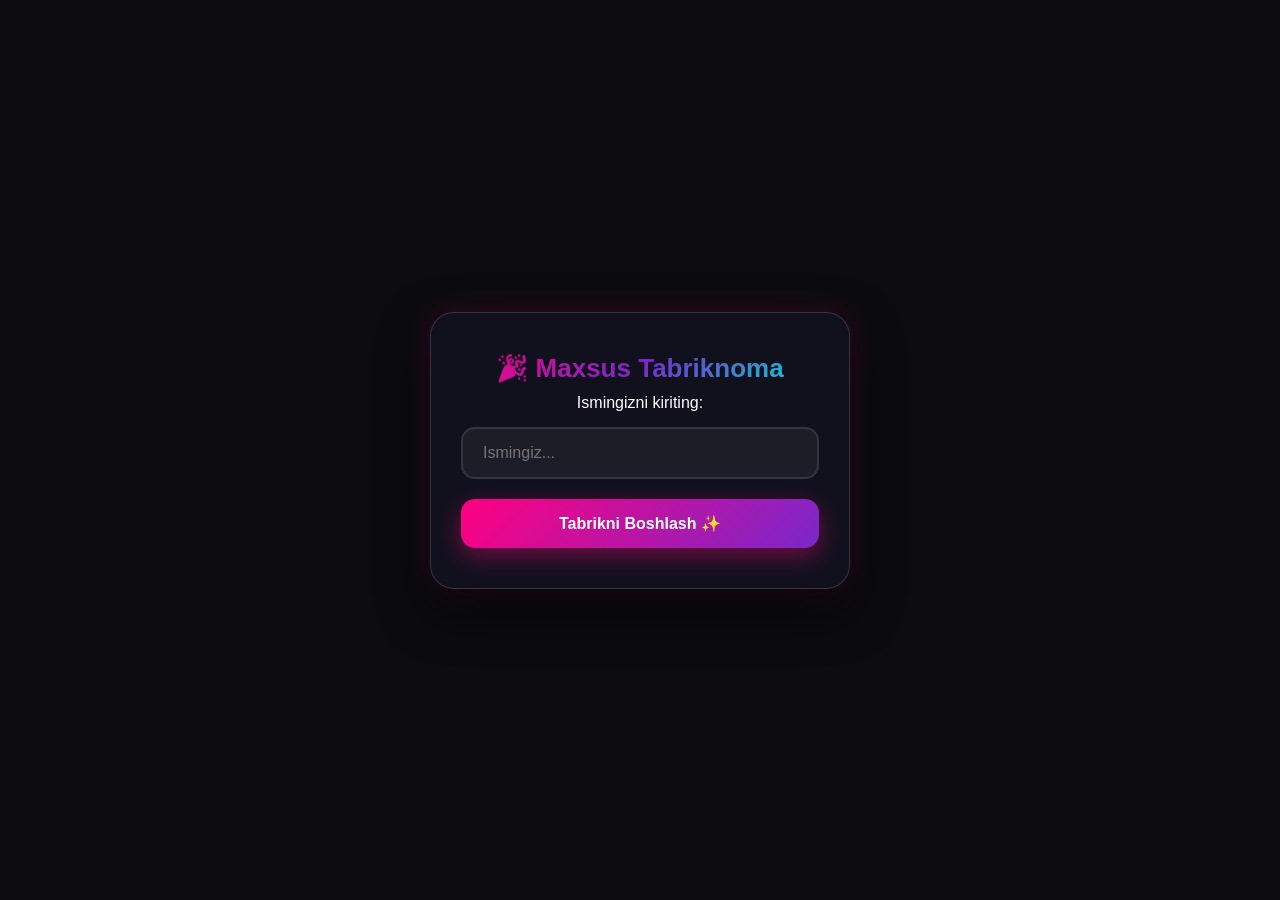
==== Birthday-Present/index.html @ af86a22f "happy birthday" ====
<!doctype html>
<html lang="uz">
  <head>
    <meta charset="UTF-8" />
    <meta name="viewport" content="width=device-width, initial-scale=1.0" />
    <title>Tug'ilgan Kun Tabrigi</title>
    <link rel="stylesheet" href="style.css" />
  </head>
  <body>
    <div id="form-container" class="form-card">
      <h2>🎉 Maxsus Tabriknoma</h2>
      <p>Ismingizni kiriting:</p>
      <form id="greeting-form">
        <div class="input-group">
          <input
            type="text"
            id="name-input"
            placeholder="Ismingiz..."
            required
            autocomplete="off"
          />
        </div>
        <button type="submit" id="start-btn">
          <span>Tabrikni Boshlash ✨</span>
        </button>
      </form>
    </div>

    <canvas id="canvas"></canvas>

    <script src="script.js"></script>
  </body>
</html>
---- Birthday-Present/style.css ----
* {
  margin: 0;
  padding: 0;
  box-sizing: border-box;
  font-family: "Segoe UI", Tahoma, Geneva, Verdana, sans-serif;
}

body {
  background-color: #0b0b10;
  color: #ffffff;
  overflow: hidden;
  height: 100vh;
  display: flex;
  justify-content: center;
  align-items: center;
}

.form-card {
  position: relative;
  background: rgba(20, 20, 35, 0.75);
  backdrop-filter: blur(16px);
  border: 1px solid rgba(255, 255, 255, 0.15);
  border-radius: 24px;
  padding: 40px 30px;
  width: 90%;
  max-width: 420px;
  text-align: center;
  box-shadow:
    0 20px 50px rgba(0, 0, 0, 0.6),
    0 0 30px rgba(255, 0, 128, 0.2);
  z-index: 10;
  transition: all 0.5s ease;
}

.form-card.hide {
  opacity: 0;
  transform: scale(0.8) translateY(-50px);
  pointer-events: none;
}

.form-card h2 {
  font-size: 26px;
  margin-bottom: 10px;
  background: linear-gradient(135deg, #ff007f, #7928ca, #00dfd8);
  background-clip: text;
  -webkit-text-fill-color: transparent;
}

.input-group input {
  width: 100%;
  padding: 15px 20px;
  background: rgba(255, 255, 255, 0.05);
  border: 2px solid rgba(255, 255, 255, 0.1);
  border-radius: 14px;
  color: #fff;
  font-size: 16px;
  outline: none;
  margin-top: 15px;
}

button {
  width: 100%;
  padding: 15px;
  margin-top: 20px;
  border: none;
  border-radius: 14px;
  background: linear-gradient(135deg, #ff007f, #7928ca);
  color: white;
  font-size: 16px;
  font-weight: 600;
  cursor: pointer;
  box-shadow: 0 8px 25px rgba(255, 0, 127, 0.4);
}

canvas {
  position: absolute;
  top: 0;
  left: 0;
  width: 100%;
  height: 100%;
  z-index: 1;
}
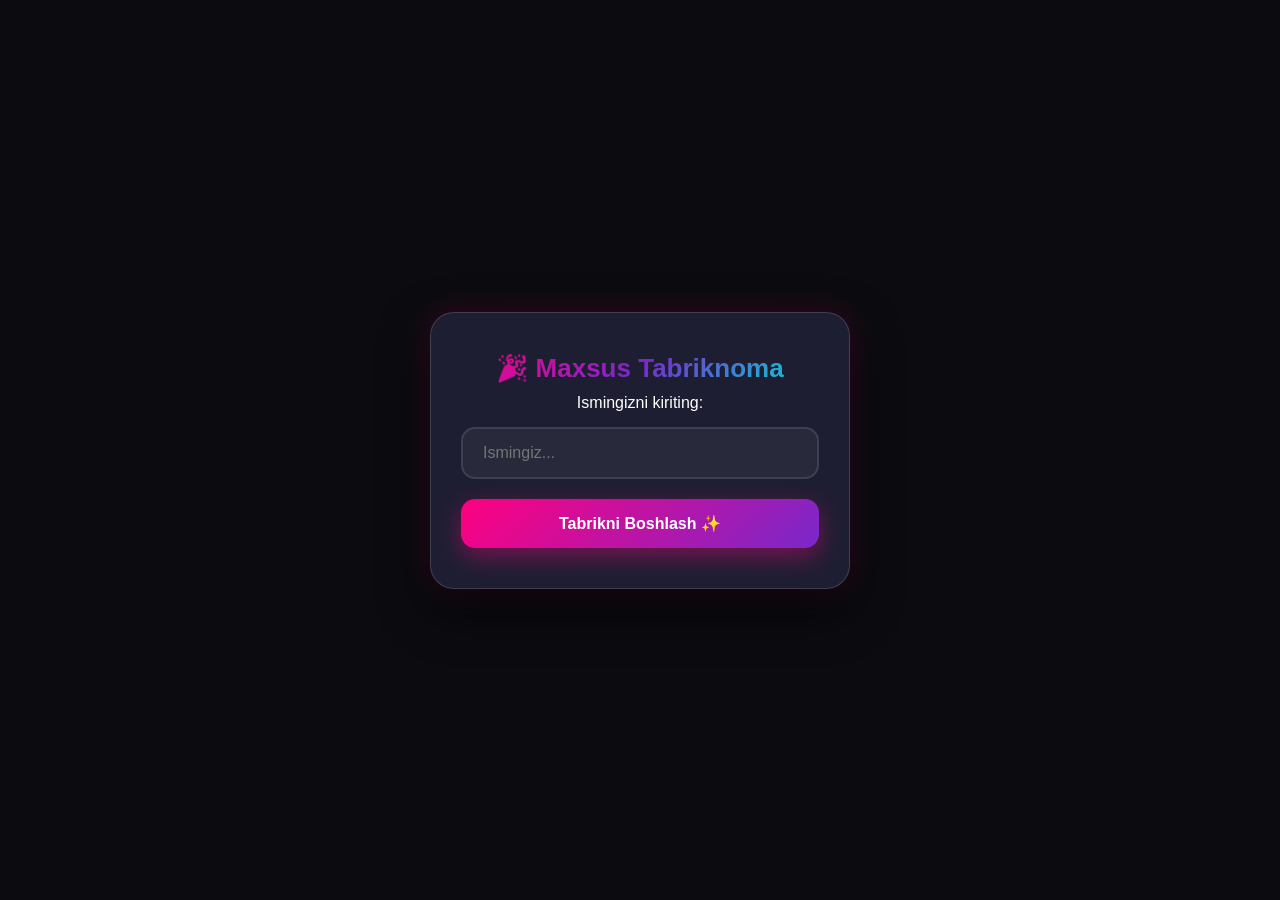
==== commit f8833a6f: "Update index.html" ====
--- a/Birthday-Present/index.html
+++ b/Birthday-Present/index.html
@@ -3,7 +3,7 @@
   <head>
     <meta charset="UTF-8" />
     <meta name="viewport" content="width=device-width, initial-scale=1.0" />
-    <title>Tug'ilgan Kun Tabrigi</title>
+    <title>Happy Birthday</title>
     <link rel="stylesheet" href="style.css" />
   </head>
   <body>
--- a/Birthday-Present/style.css
+++ b/Birthday-Present/style.css
@@ -17,7 +17,7 @@
 
 .form-card {
   position: relative;
-  background: rgba(20, 20, 35, 0.75);
+  background: rgba(38, 38, 63, 0.75);
   backdrop-filter: blur(16px);
   border: 1px solid rgba(255, 255, 255, 0.15);
   border-radius: 24px;
